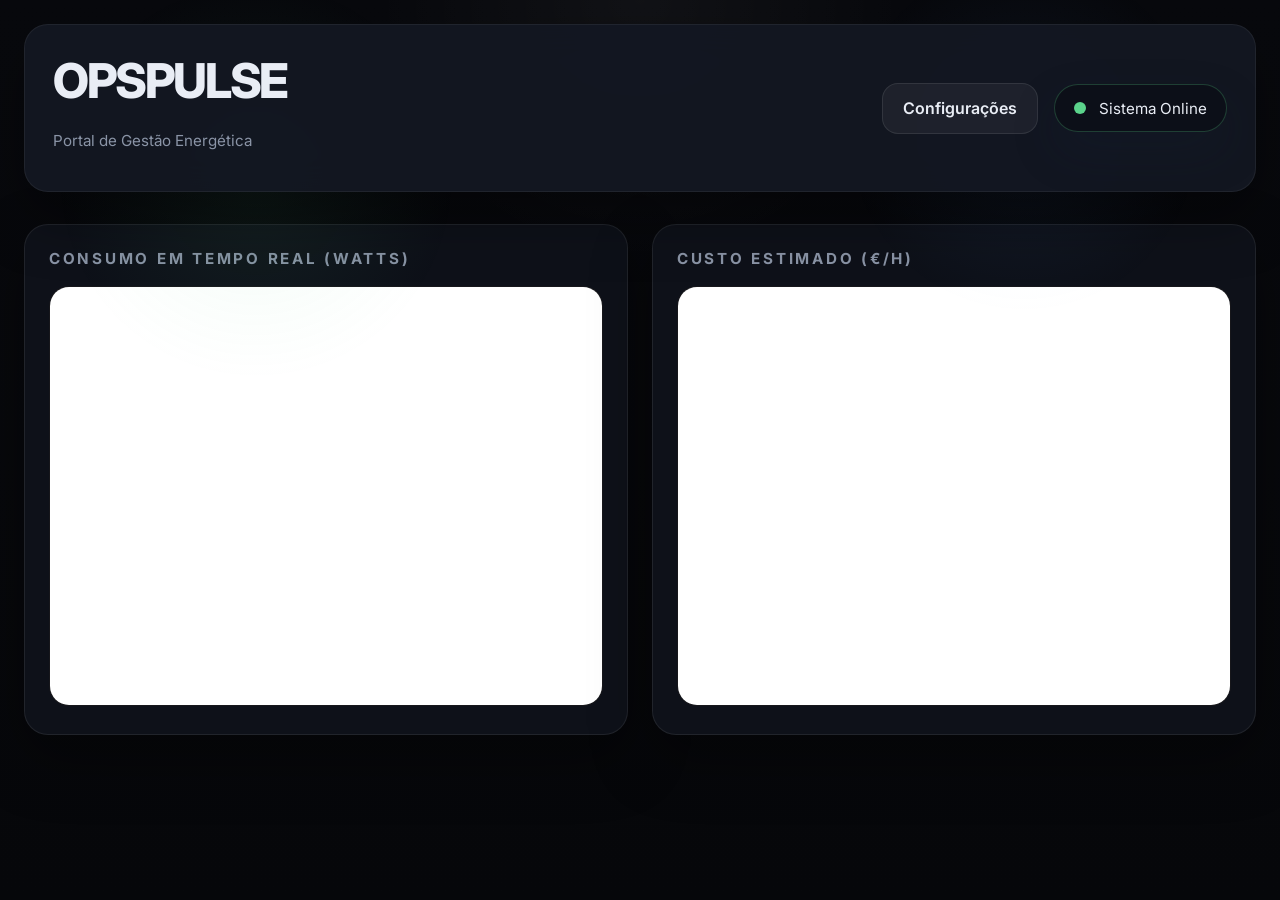
==== index.html @ 7733b034 "feat: api postgres funcional e integração grafana" ====
<!DOCTYPE html>
<html lang="pt">
<head>
    <meta charset="UTF-8">
    <meta name="viewport" content="width=device-width, initial-scale=1.0">
    <title>OpsPulse | Gestão Energética</title>
    <link rel="preconnect" href="https://fonts.googleapis.com">
    <link rel="preconnect" href="https://fonts.gstatic.com" crossorigin>
    <link href="https://fonts.googleapis.com/css2?family=Inter:wght@400;500;600;700;800&display=swap" rel="stylesheet">
    <link rel="stylesheet" href="style.css">
</head>
<body>

    <div class="site-header">
        <div class="brand">
            <h1 class="brand__name">OPSPULSE</h1>
            <p class="brand__tag">Portal de Gestão Energética</p>
        </div>
        <div class="header-actions">
            <a class="nav-link" href="settings.html">Configurações</a>
            <div class="status-pill">
                <span class="status-pill__dot"></span>
                <span>Sistema Online</span>
            </div>
        </div>
    </div>

    <div class="grid">
        <!-- Card do Gráfico de Consumo -->
        <div class="card">
            <h3>Consumo em Tempo Real (Watts)</h3>
            <iframe src="http://localhost:3000/d-solo/adjmrmv/monitorizacao-de-energia?orgId=1&from=1777983981581&to=1778005581581&timezone=browser&panelId=panel-1" width="100%" height="420" frameborder="0"></iframe>
        </div>

        <!-- Card do Custo Financeiro -->
        <div class="card">
            <h3>Custo Estimado (€/h)</h3>
            <iframe src="http://localhost:3000/d-solo/adjmrmv/monitorizacao-de-energia?orgId=1&from=1777983981581&to=1778005581581&timezone=browser&panelId=panel-2" width="100%" height="420" frameborder="0"></iframe>
        </div>
    </div>

    <script>
        const settingsForm = document.getElementById('settingsForm');
        const saveStatus = document.getElementById('saveStatus');

        settingsForm.addEventListener('submit', async (event) => {
            event.preventDefault();
            const price = Number(document.getElementById('kwhPrice').value);
            if (Number.isNaN(price)) {
                saveStatus.textContent = 'Introduza um valor válido.';
                saveStatus.style.color = '#ff6b6b';
                return;
            }

            saveStatus.textContent = 'A guardar...';
            saveStatus.style.color = 'var(--text)';

            try {
                const response = await fetch('/api/preco-kwh', {
                    method: 'POST',
                    headers: { 'Content-Type': 'application/json' },
                    body: JSON.stringify({ kwhPrice: price })
                });

                if (!response.ok) {
                    throw new Error('Erro no servidor');
                }

                saveStatus.textContent = 'Guardado com sucesso.';
                saveStatus.style.color = 'var(--accent-strong)';
            } catch (error) {
                console.error(error);
                saveStatus.textContent = 'Erro ao guardar. Verifique o servidor.';
                saveStatus.style.color = '#ff6b6b';
            }
        });
    </script>
</body>
</html>
---- style.css ----
:root {
  color-scheme: dark;
  --bg: #07080b;
  --surface: #11131a;
  --surface-strong: #181b20;
  --surface-soft: #1c1f28;
  --border: rgba(255, 255, 255, 0.08);
  --text: #e9edf5;
  --muted: #8a94a6;
  --accent: #5bd38b;
  --accent-strong: #3bd172;
  --shadow: 0 24px 60px rgba(0, 0, 0, 0.35);
}

* {
  box-sizing: border-box;
}

html, body {
  margin: 0;
  min-height: 100%;
}

body {
  font-family: 'Inter', sans-serif;
  background: radial-gradient(circle at top, rgba(255, 255, 255, 0.04), transparent 24%),
              linear-gradient(180deg, #08090d 0%, #06070a 100%);
  color: var(--text);
  padding: 24px;
}

body::before {
  content: '';
  position: fixed;
  inset: 0;
  background: radial-gradient(circle at 20% 20%, rgba(91, 211, 139, 0.08), transparent 16%),
              radial-gradient(circle at 80% 15%, rgba(92, 163, 255, 0.07), transparent 14%);
  pointer-events: none;
}

.page-shell {
  position: relative;
  max-width: 1220px;
  margin: 0 auto;
}

.header-actions {
  display: flex;
  align-items: center;
  gap: 16px;
  flex-wrap: wrap;
}

.nav-link {
  display: inline-flex;
  align-items: center;
  justify-content: center;
  padding: 0.9rem 1.25rem;
  border-radius: 16px;
  background: rgba(255, 255, 255, 0.05);
  border: 1px solid rgba(255, 255, 255, 0.09);
  color: var(--text);
  text-decoration: none;
  font-weight: 600;
  transition: transform 0.2s ease, background 0.2s ease, border-color 0.2s ease;
}

.nav-link:hover {
  transform: translateY(-1px);
  background: rgba(91, 211, 139, 0.08);
  border-color: rgba(91, 211, 139, 0.18);
}

.site-header {
  display: flex;
  flex-wrap: wrap;
  justify-content: space-between;
  align-items: center;
  gap: 16px;
  padding: 26px 28px;
  border: 1px solid rgba(255, 255, 255, 0.06);
  border-radius: 24px;
  background: rgba(20, 24, 34, 0.95);
  box-shadow: var(--shadow);
  backdrop-filter: blur(16px);
  margin-bottom: 32px;
}

.brand {
  display: flex;
  flex-direction: column;
  gap: 6px;
}

.brand__name {
  font-size: clamp(2rem, 4vw, 3rem);
  font-weight: 800;
  letter-spacing: -0.05em;
  margin: 0;
}

.brand__tag {
  color: var(--muted);
  font-size: 0.95rem;
}

.status-pill {
  display: inline-flex;
  align-items: center;
  gap: 0.8rem;
  padding: 0.85rem 1.2rem;
  background: rgba(12, 16, 24, 0.92);
  border: 1px solid rgba(91, 211, 139, 0.24);
  border-radius: 999px;
  color: var(--text);
  font-size: 0.95rem;
  box-shadow: 0 20px 45px rgba(18, 31, 52, 0.22);
}

.status-pill__dot {
  position: relative;
  width: 12px;
  height: 12px;
  border-radius: 50%;
  background: var(--accent);
  box-shadow: 0 0 0 0 rgba(91, 211, 139, 0.4);
  animation: pulse 2.2s infinite ease-in-out;
}

@keyframes pulse {
  0% { transform: scale(0.95); opacity: 1; }
  50% { transform: scale(1.25); opacity: 0.5; }
  100% { transform: scale(0.95); opacity: 1; }
}

.grid {
  display: grid;
  grid-template-columns: repeat(auto-fit, minmax(320px, 1fr));
  gap: 24px;
}

.card {
  background: rgba(15, 18, 26, 0.98);
  border: 1px solid var(--border);
  border-radius: 24px;
  padding: 24px;
  box-shadow: var(--shadow);
  transition: transform 0.25s ease, border-color 0.25s ease;
}

.card:hover {
  transform: translateY(-4px);
  border-color: rgba(91, 211, 139, 0.25);
}

.settings-panel {
  display: grid;
  gap: 18px;
}

.settings-panel__header h2 {
  margin: 0;
  font-size: 1.35rem;
}

.settings-panel__header p {
  margin: 8px 0 0;
  color: var(--muted);
  line-height: 1.6;
}

label {
  display: block;
  margin-bottom: 10px;
  color: var(--muted);
  font-size: 0.95rem;
}

.input-group {
  display: flex;
  align-items: center;
  gap: 8px;
  background: rgba(255, 255, 255, 0.04);
  border: 1px solid rgba(255, 255, 255, 0.08);
  border-radius: 14px;
  padding: 10px 14px;
}

.input-prefix {
  color: var(--accent);
  font-weight: 700;
}

input[type="number"] {
  width: 100%;
  border: none;
  outline: none;
  background: transparent;
  color: var(--text);
  font-size: 1rem;
}

.actions {
  display: flex;
  flex-wrap: wrap;
  align-items: center;
  justify-content: space-between;
  gap: 12px;
}

.btn {
  display: inline-flex;
  align-items: center;
  justify-content: center;
  padding: 0.95rem 1.5rem;
  border: none;
  border-radius: 14px;
  background: linear-gradient(135deg, #4ad78f, #2cc16c);
  color: #07110c;
  font-weight: 700;
  cursor: pointer;
  transition: transform 0.2s ease, box-shadow 0.2s ease;
}

.btn:hover {
  transform: translateY(-1px);
  box-shadow: 0 18px 40px rgba(45, 187, 105, 0.2);
}

.save-status {
  color: var(--muted);
  font-size: 0.95rem;
}

.card h3 {
  margin: 0 0 18px;
  font-size: 0.95rem;
  text-transform: uppercase;
  letter-spacing: 0.18em;
  color: var(--muted);
}

.card iframe {
  width: 100%;
  min-height: 340px;
  border: 1px solid rgba(255, 255, 255, 0.06);
  border-radius: 20px;
  background: #08090d;
  box-shadow: inset 0 0 0 1px rgba(255, 255, 255, 0.02);
}

@media (max-width: 900px) {
  .sidebar-shell {
    grid-template-columns: 1fr;
  }

  .sidebar {
    position: static;
  }
}

@media (max-width: 640px) {
  .site-header {
    padding: 20px;
    border-radius: 20px;
  }

  .brand__name {
    font-size: 2rem;
  }
}

.sidebar-shell {
  display: grid;
  grid-template-columns: 320px minmax(0, 1fr);
  gap: 24px;
  margin-top: 24px;
}

.sidebar {
  background: rgba(15, 18, 26, 0.98);
  border: 1px solid var(--border);
  border-radius: 24px;
  padding: 24px;
  box-shadow: var(--shadow);
  position: sticky;
  top: 24px;
  align-self: start;
}

.sidebar h2 {
  margin: 0 0 10px;
  font-size: 1.5rem;
}

.sidebar p {
  margin: 0 0 24px;
  color: var(--muted);
  line-height: 1.7;
}

.main-content {
  display: grid;
  gap: 24px;
}
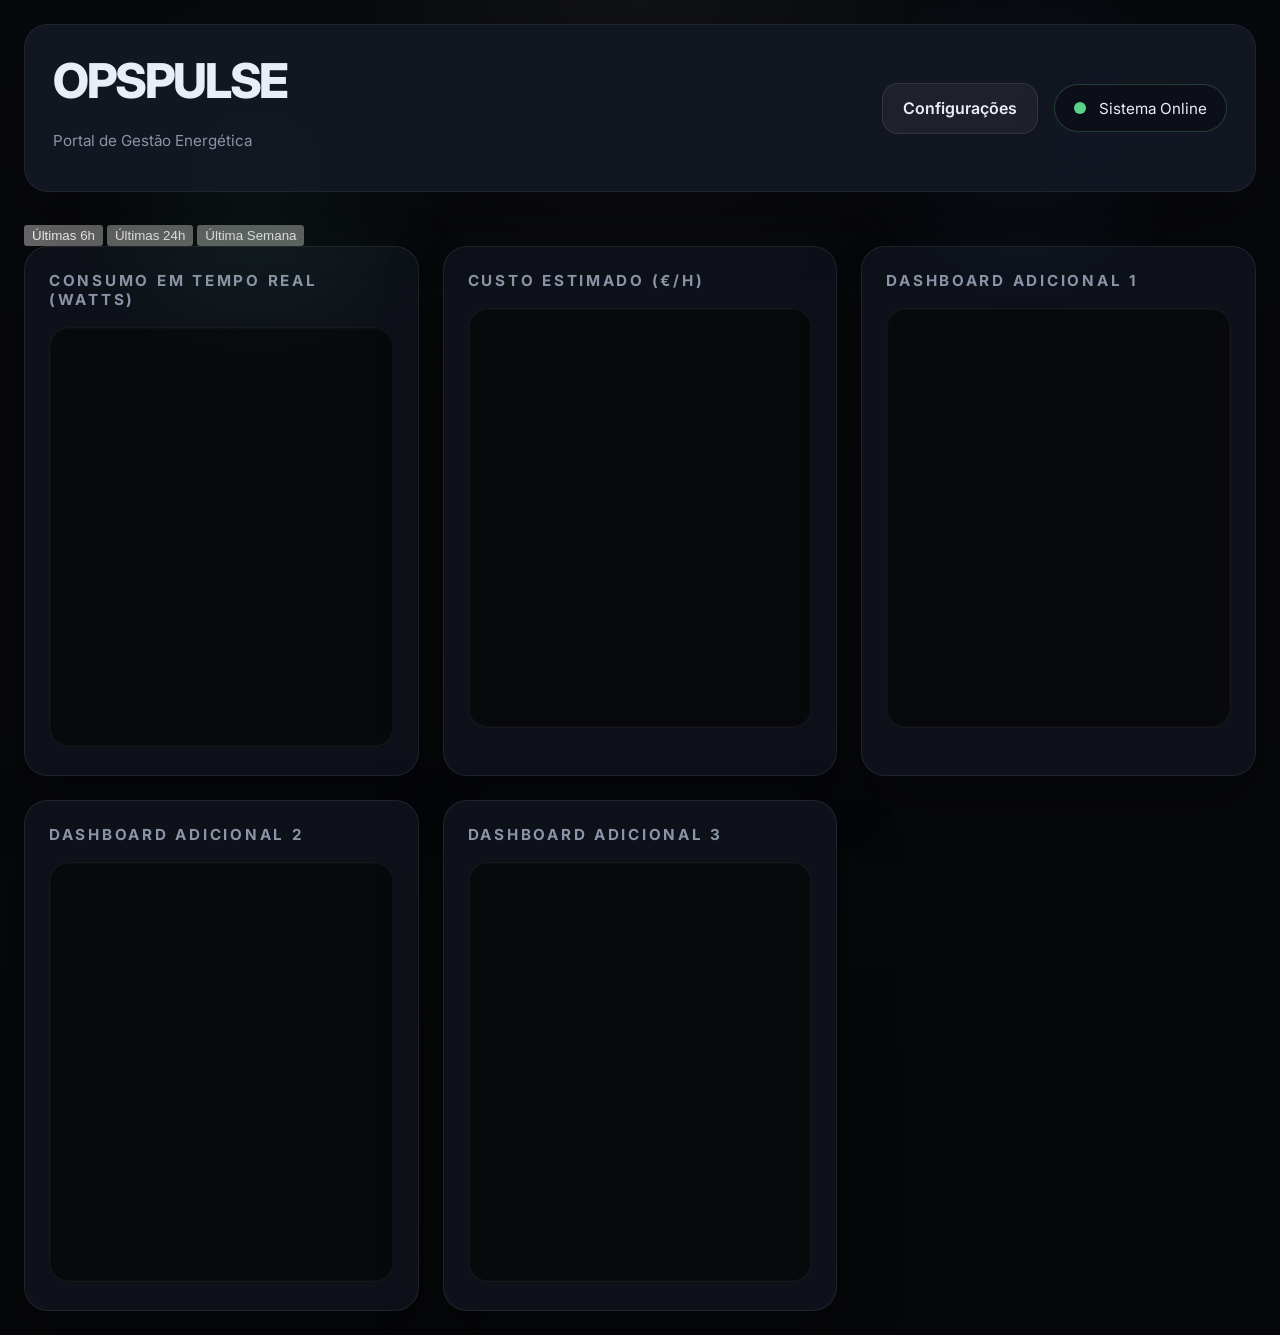
==== commit 3a6b7129: "+2 dashboards e escolha tempo" ====
--- a/index.html
+++ b/index.html
@@ -25,6 +25,12 @@
         </div>
     </div>
 
+    <div class="time-selector">
+        <button type="button" onclick="changeTime('now-6h')">Últimas 6h</button>
+        <button type="button" onclick="changeTime('now-24h')">Últimas 24h</button>
+        <button type="button" onclick="changeTime('now-7d')">Última Semana</button>
+    </div>
+
     <div class="grid">
         <!-- Card do Gráfico de Consumo -->
         <div class="card">
@@ -37,9 +43,35 @@
             <h3>Custo Estimado (€/h)</h3>
             <iframe src="http://localhost:3000/d-solo/adjmrmv/monitorizacao-de-energia?orgId=1&from=1777983981581&to=1778005581581&timezone=browser&panelId=panel-2" width="100%" height="420" frameborder="0"></iframe>
         </div>
+
+        <!-- Dashboards adicionais -->
+        <div class="card">
+            <h3>Dashboard Adicional 1</h3>
+            <iframe src="http://localhost:3000/d-solo/adjmrmv/monitorizacao-de-energia?orgId=1&from=1778042626549&to=1778064226549&timezone=browser&panelId=panel-3" width="100%" height="420" frameborder="0"></iframe>
+        </div>
+
+        <div class="card">
+            <h3>Dashboard Adicional 2</h3>
+            <iframe src="http://localhost:3000/d-solo/adjmrmv/monitorizacao-de-energia?orgId=1&from=1778042626549&to=1778064226549&timezone=browser&panelId=panel-3" width="100%" height="420" frameborder="0"></iframe>
+        </div>
+
+        <div class="card">
+            <h3>Dashboard Adicional 3</h3>
+            <iframe src="http://localhost:3000/d-solo/adjmrmv/monitorizacao-de-energia?orgId=1&from=1778042626549&to=1778064226549&timezone=browser&panelId=panel-5" width="100%" height="420" frameborder="0"></iframe>
+        </div>
     </div>
 
     <script>
+        function changeTime(period) {
+            const iframes = document.querySelectorAll('iframe');
+            iframes.forEach(iframe => {
+                const src = new URL(iframe.src);
+                src.searchParams.set('from', period);
+                src.searchParams.set('to', 'now');
+                iframe.src = src.href;
+            });
+        }
+
         const settingsForm = document.getElementById('settingsForm');
         const saveStatus = document.getElementById('saveStatus');
 
